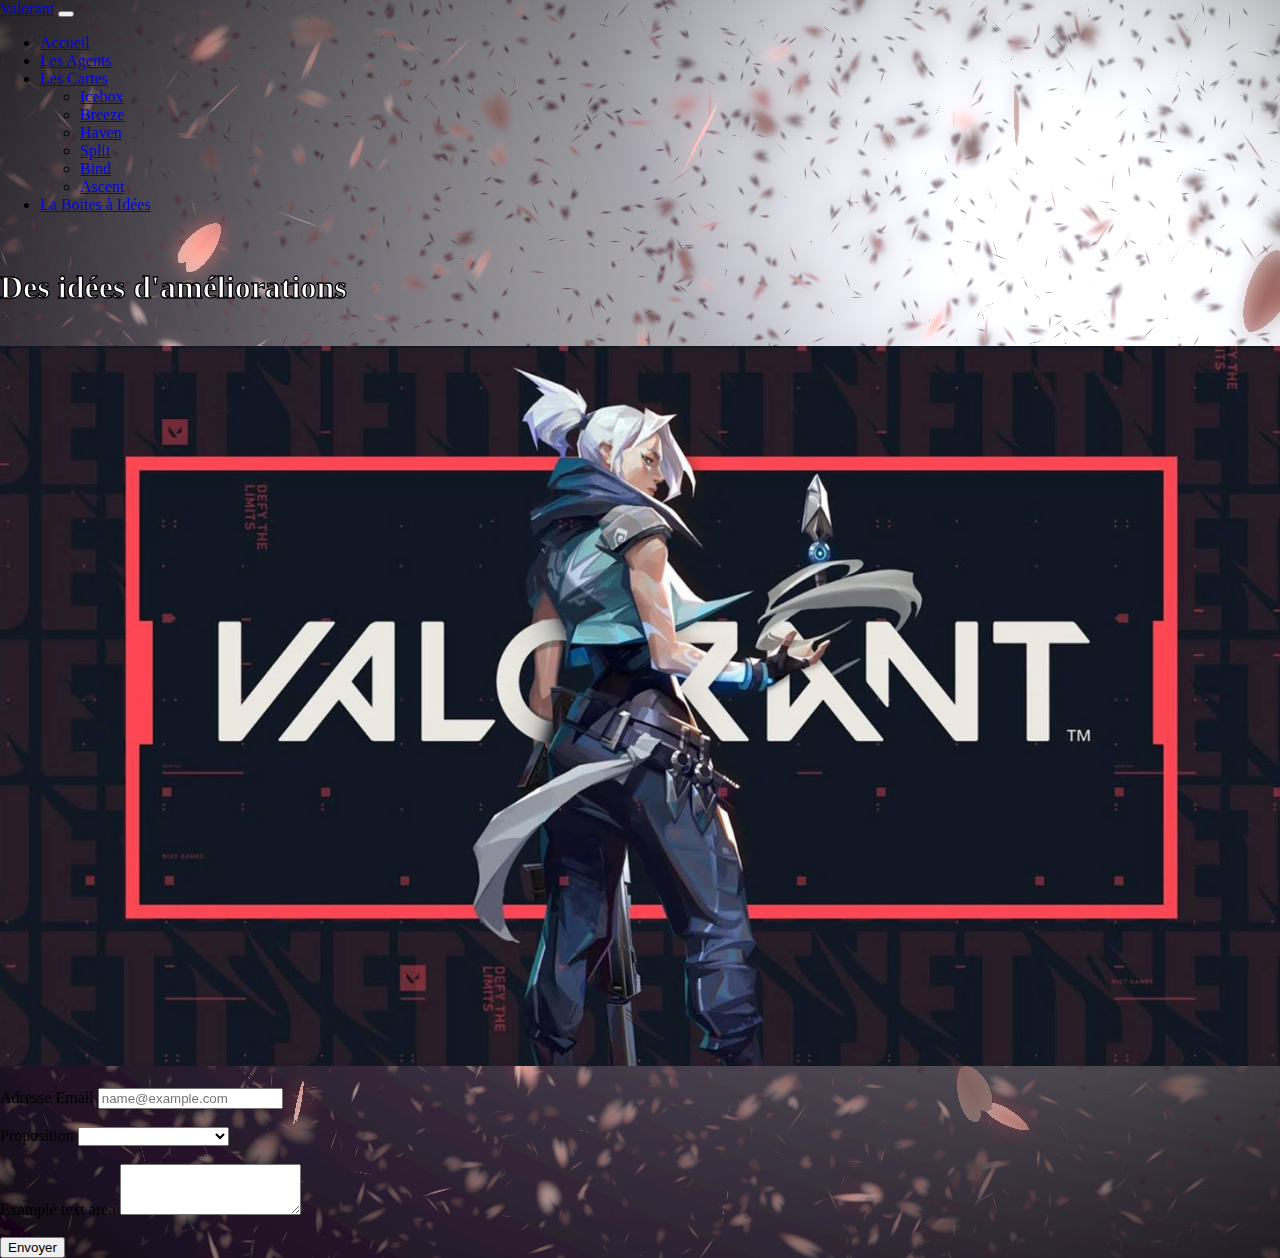
==== ideabox.html @ 5f818156 "Add files via upload" ====
<!doctype html>
<html lang="fr">

<head>
    <!-- Required meta tags -->
    <meta charset="utf-8">
    <meta name="viewport" content="width=device-width, initial-scale=1">

    <!-- Bootstrap CSS -->
    <link href="https://cdn.jsdelivr.net/npm/bootstrap@5.0.1/dist/css/bootstrap.min.css" rel="stylesheet"
        integrity="sha384-+0n0xVW2eSR5OomGNYDnhzAbDsOXxcvSN1TPprVMTNDbiYZCxYbOOl7+AMvyTG2x" crossorigin="anonymous">
    <link rel="stylesheet" href="style.css">
    <title>La boites à idées</title>


</head>

<body>
    <nav class="navbar navbar-expand-lg navbar-light bg-light">
        <div class="container-fluid">
          <a class="navbar-brand" href="index.html">Valorant</a>
          <button class="navbar-toggler" type="button" data-bs-toggle="collapse" data-bs-target="#navbarSupportedContent" aria-controls="navbarSupportedContent" aria-expanded="false" aria-label="Toggle navigation">
            <span class="navbar-toggler-icon"></span>
          </button>
          <div class="collapse navbar-collapse" id="navbarSupportedContent">
            <ul class="navbar-nav me-auto mb-2 mb-lg-0">
              <li class="nav-item">
                <a class="nav-link active" aria-current="page" href="index.html">Accueil</a>
              </li>
              <li class="nav-item">
                <a class="nav-link" href="character.html">Les Agents</a>
              </li>
              <li class="nav-item dropdown">
                <a class="nav-link dropdown-toggle" href="map.html" id="navbarDropdown" role="button" data-bs-toggle="dropdown" aria-expanded="false">
                  Les Cartes
                </a>
                <ul class="dropdown-menu" aria-labelledby="dropdownMenuButton1">
                    <li><a class="dropdown-item" href="map.html">Icebox</a></li>
                    <li><a class="dropdown-item" href="breeze.html">Breeze</a></li>
                    <li><a class="dropdown-item" href="#">Haven</a></li>
                    <li><a class="dropdown-item" href="#">Split</a></li>
                    <li><a class="dropdown-item" href="#">Bind</a></li>
                    <li><a class="dropdown-item" href="#">Ascent</a></li>
                  </ul>
              </li>
              <li class="nav-item">
                <a class="nav-link" href="ideabox.html">La Boites à Idées</a>
              </li>
            </ul>
          </div>
        </div>
      </nav>
    <br>
    <h1 class="d-flex justify-content-center">Des idées d'améliorations</h1>
    <br>
    <div class="container">
        <div class="row">
            <div class="container-fluid">
                <div class="row">
                    <div class="col-lg-6">
                        <img src="img/142928.jpg" class="rounded mx-auto d-block" alt="..." width="100%">
                    </div>
                    <div class="col-lg-6">
                        <form>
                            <div class="form-group">
                                <br>
                                <label for="exampleFormControlInput1">Adresse Email</label>
                                <input type="email" class="form-control" id="exampleFormControlInput1"
                                    placeholder="name@example.com">
                            </div>
                            <div class="form-group">
                                <br>
                                <label for="exampleFormControlSelect1">Proposition</label>
                                <select class="form-control" id="exampleFormControlSelect1">
                                    <option> </option>
                                    <option>Nouvelle Carte</option>
                                    <option>Nouveau Personnage</option>
                                    <option>Nouvelle Arme</option>
                                    <option>Autre</option>

                                </select>
                            </div>
                            <div class="form-group">
                                <br>
                                <label for="exampleFormControlTextarea1">Example text area</label>
                                <textarea class="form-control" id="exampleFormControlTextarea1" rows="3"></textarea>
                            </div>
                        </form>
                        <br>
                        <button>Envoyer</button>
                    </div>
                </div>
            </div>
        </div>
    </div>
    </div>





    <!-- Optional JavaScript; choose one of the two! -->

    <!-- Option 1: Bootstrap Bundle with Popper -->
    <script src="https://cdn.jsdelivr.net/npm/bootstrap@5.0.1/dist/js/bootstrap.bundle.min.js"
        integrity="sha384-gtEjrD/SeCtmISkJkNUaaKMoLD0//ElJ19smozuHV6z3Iehds+3Ulb9Bn9Plx0x4"
        crossorigin="anonymous"></script>
    <script type="text/javascript" src="monscript.js"></script>
    <!-- Option 2: Separate Popper and Bootstrap JS -->
    <!--
    <script src="https://cdn.jsdelivr.net/npm/@popperjs/core@2.9.2/dist/umd/popper.min.js" integrity="sha384-IQsoLXl5PILFhosVNubq5LC7Qb9DXgDA9i+tQ8Zj3iwWAwPtgFTxbJ8NT4GN1R8p" crossorigin="anonymous"></script>
    <script src="https://cdn.jsdelivr.net/npm/bootstrap@5.0.1/dist/js/bootstrap.min.js" integrity="sha384-Atwg2Pkwv9vp0ygtn1JAojH0nYbwNJLPhwyoVbhoPwBhjQPR5VtM2+xf0Uwh9KtT" crossorigin="anonymous"></script>
    -->

    <canvas id="sakura"></canvas>
    <div class="btnbg">
    </div>

    <!-- sakura shader -->
    <script id="sakura_point_vsh" type="x-shader/x_vertex">
      uniform mat4 uProjection;
      uniform mat4 uModelview;
      uniform vec3 uResolution;
      uniform vec3 uOffset;
      uniform vec3 uDOF;  //x:focus distance, y:focus radius, z:max radius
      uniform vec3 uFade; //x:start distance, y:half distance, z:near fade start

      attribute vec3 aPosition;
      attribute vec3 aEuler;
      attribute vec2 aMisc; //x:size, y:fade

      varying vec3 pposition;
      varying float psize;
      varying float palpha;
      varying float pdist;

      //varying mat3 rotMat;
      varying vec3 normX;
      varying vec3 normY;
      varying vec3 normZ;
      varying vec3 normal;

      varying float diffuse;
      varying float specular;
      varying float rstop;
      varying float distancefade;

      void main(void) {
          // Projection is based on vertical angle
          vec4 pos = uModelview * vec4(aPosition + uOffset, 1.0);
          gl_Position = uProjection * pos;
          gl_PointSize = aMisc.x * uProjection[1][1] / -pos.z * uResolution.y * 0.5;
          
          pposition = pos.xyz;
          psize = aMisc.x;
          pdist = length(pos.xyz);
          palpha = smoothstep(0.0, 1.0, (pdist - 0.1) / uFade.z);
          
          vec3 elrsn = sin(aEuler);
          vec3 elrcs = cos(aEuler);
          mat3 rotx = mat3(
              1.0, 0.0, 0.0,
              0.0, elrcs.x, elrsn.x,
              0.0, -elrsn.x, elrcs.x
          );
          mat3 roty = mat3(
              elrcs.y, 0.0, -elrsn.y,
              0.0, 1.0, 0.0,
              elrsn.y, 0.0, elrcs.y
          );
          mat3 rotz = mat3(
              elrcs.z, elrsn.z, 0.0, 
              -elrsn.z, elrcs.z, 0.0,
              0.0, 0.0, 1.0
          );
          mat3 rotmat = rotx * roty * rotz;
          normal = rotmat[2];
          
          mat3 trrotm = mat3(
              rotmat[0][0], rotmat[1][0], rotmat[2][0],
              rotmat[0][1], rotmat[1][1], rotmat[2][1],
              rotmat[0][2], rotmat[1][2], rotmat[2][2]
          );
          normX = trrotm[0];
          normY = trrotm[1];
          normZ = trrotm[2];
          
          const vec3 lit = vec3(0.6917144638660746, 0.6917144638660746, -0.20751433915982237);
          
          float tmpdfs = dot(lit, normal);
          if(tmpdfs < 0.0) {
              normal = -normal;
              tmpdfs = dot(lit, normal);
          }
          diffuse = 0.4 + tmpdfs;
          
          vec3 eyev = normalize(-pos.xyz);
          if(dot(eyev, normal) > 0.0) {
              vec3 hv = normalize(eyev + lit);
              specular = pow(max(dot(hv, normal), 0.0), 20.0);
          }
          else {
              specular = 0.0;
          }
          
          rstop = clamp((abs(pdist - uDOF.x) - uDOF.y) / uDOF.z, 0.0, 1.0);
          rstop = pow(rstop, 0.5);
          //-0.69315 = ln(0.5)
          distancefade = min(1.0, exp((uFade.x - pdist) * 0.69315 / uFade.y));
      }
      </script>
    <script id="sakura_point_fsh" type="x-shader/x_fragment">
      #ifdef GL_ES
      //precision mediump float;
      precision highp float;
      #endif

      uniform vec3 uDOF;  //x:focus distance, y:focus radius, z:max radius
      uniform vec3 uFade; //x:start distance, y:half distance, z:near fade start

      const vec3 fadeCol = vec3(0.08, 0.03, 0.06);

      varying vec3 pposition;
      varying float psize;
      varying float palpha;
      varying float pdist;

      //varying mat3 rotMat;
      varying vec3 normX;
      varying vec3 normY;
      varying vec3 normZ;
      varying vec3 normal;

      varying float diffuse;
      varying float specular;
      varying float rstop;
      varying float distancefade;

      float ellipse(vec2 p, vec2 o, vec2 r) {
          vec2 lp = (p - o) / r;
          return length(lp) - 1.0;
      }

      void main(void) {
          vec3 p = vec3(gl_PointCoord - vec2(0.5, 0.5), 0.0) * 2.0;
          vec3 d = vec3(0.0, 0.0, -1.0);
          float nd = normZ.z; //dot(-normZ, d);
          if(abs(nd) < 0.0001) discard;
          
          float np = dot(normZ, p);
          vec3 tp = p + d * np / nd;
          vec2 coord = vec2(dot(normX, tp), dot(normY, tp));
          
          //angle = 15 degree
          const float flwrsn = 0.258819045102521;
          const float flwrcs = 0.965925826289068;
          mat2 flwrm = mat2(flwrcs, -flwrsn, flwrsn, flwrcs);
          vec2 flwrp = vec2(abs(coord.x), coord.y) * flwrm;
          
          float r;
          if(flwrp.x < 0.0) {
              r = ellipse(flwrp, vec2(0.065, 0.024) * 0.5, vec2(0.36, 0.96) * 0.5);
          }
          else {
              r = ellipse(flwrp, vec2(0.065, 0.024) * 0.5, vec2(0.58, 0.96) * 0.5);
          }
          
          if(r > rstop) discard;
          
          vec3 col = mix(vec3(1.0, 0.8, 0.75), vec3(1.0, 0.9, 0.87), r);
          float grady = mix(0.0, 1.0, pow(coord.y * 0.5 + 0.5, 0.35));
          col *= vec3(1.0, grady, grady);
          col *= mix(0.8, 1.0, pow(abs(coord.x), 0.3));
          col = col * diffuse + specular;
          
          col = mix(fadeCol, col, distancefade);
          
          float alpha = (rstop > 0.001)? (0.5 - r / (rstop * 2.0)) : 1.0;
          alpha = smoothstep(0.0, 1.0, alpha) * palpha;
          
          gl_FragColor = vec4(col * 0.5, alpha);
      }
      </script>
    <!-- effects -->
    <script id="fx_common_vsh" type="x-shader/x_vertex">
      uniform vec3 uResolution;
      attribute vec2 aPosition;

      varying vec2 texCoord;
      varying vec2 screenCoord;

      void main(void) {
          gl_Position = vec4(aPosition, 0.0, 1.0);
          texCoord = aPosition.xy * 0.5 + vec2(0.5, 0.5);
          screenCoord = aPosition.xy * vec2(uResolution.z, 1.0);
      }
      </script>
    <script id="bg_fsh" type="x-shader/x_fragment">
      #ifdef GL_ES
      //precision mediump float;
      precision highp float;
      #endif

      uniform vec2 uTimes;

      varying vec2 texCoord;
      varying vec2 screenCoord;

      void main(void) {
          vec3 col;
          float c;
          vec2 tmpv = texCoord * vec2(0.8, 1.0) - vec2(0.95, 1.0);
          c = exp(-pow(length(tmpv) * 1.8, 2.0));
          col = mix(vec3(0.02, 0.0, 0.03), vec3(0.96, 0.98, 1.0) * 1.5, c);
          gl_FragColor = vec4(col * 0.5, 1.0);
      }
      </script>
    <script id="fx_brightbuf_fsh" type="x-shader/x_fragment">
      #ifdef GL_ES
      //precision mediump float;
      precision highp float;
      #endif
      uniform sampler2D uSrc;
      uniform vec2 uDelta;

      varying vec2 texCoord;
      varying vec2 screenCoord;

      void main(void) {
          vec4 col = texture2D(uSrc, texCoord);
          gl_FragColor = vec4(col.rgb * 2.0 - vec3(0.5), 1.0);
      }
      </script>
    <script id="fx_dirblur_r4_fsh" type="x-shader/x_fragment">
      #ifdef GL_ES
      //precision mediump float;
      precision highp float;
      #endif
      uniform sampler2D uSrc;
      uniform vec2 uDelta;
      uniform vec4 uBlurDir; //dir(x, y), stride(z, w)

      varying vec2 texCoord;
      varying vec2 screenCoord;

      void main(void) {
          vec4 col = texture2D(uSrc, texCoord);
          col = col + texture2D(uSrc, texCoord + uBlurDir.xy * uDelta);
          col = col + texture2D(uSrc, texCoord - uBlurDir.xy * uDelta);
          col = col + texture2D(uSrc, texCoord + (uBlurDir.xy + uBlurDir.zw) * uDelta);
          col = col + texture2D(uSrc, texCoord - (uBlurDir.xy + uBlurDir.zw) * uDelta);
          gl_FragColor = col / 5.0;
      }
      </script>
    <!-- effect fragment shader template -->
    <script id="fx_common_fsh" type="x-shader/x_fragment">
      #ifdef GL_ES
      //precision mediump float;
      precision highp float;
      #endif
      uniform sampler2D uSrc;
      uniform vec2 uDelta;

      varying vec2 texCoord;
      varying vec2 screenCoord;

      void main(void) {
          gl_FragColor = texture2D(uSrc, texCoord);
      }
      </script>
    <!-- post processing -->
    <script id="pp_final_vsh" type="x-shader/x_vertex">
      uniform vec3 uResolution;
      attribute vec2 aPosition;
      varying vec2 texCoord;
      varying vec2 screenCoord;
      void main(void) {
          gl_Position = vec4(aPosition, 0.0, 1.0);
          texCoord = aPosition.xy * 0.5 + vec2(0.5, 0.5);
          screenCoord = aPosition.xy * vec2(uResolution.z, 1.0);
      }
      </script>
    <script id="pp_final_fsh" type="x-shader/x_fragment">
      #ifdef GL_ES
      //precision mediump float;
      precision highp float;
      #endif
      uniform sampler2D uSrc;
      uniform sampler2D uBloom;
      uniform vec2 uDelta;
      varying vec2 texCoord;
      varying vec2 screenCoord;
      void main(void) {
          vec4 srccol = texture2D(uSrc, texCoord) * 2.0;
          vec4 bloomcol = texture2D(uBloom, texCoord);
          vec4 col;
          col = srccol + bloomcol * (vec4(1.0) + srccol);
          col *= smoothstep(1.0, 0.0, pow(length((texCoord - vec2(0.5)) * 2.0), 1.2) * 0.5);
          col = pow(col, vec4(0.45454545454545)); //(1.0 / 2.2)
          
          gl_FragColor = vec4(col.rgb, 1.0);
          gl_FragColor.a = 1.0;
      }
      </script>
    
      
</body>


</html>
---- style.css ----
body {
    padding:0;
    margin:0;
	height: 600px;
}
canvas {
    position:fixed;
    z-index: -1;
    top : 0;
    left: 0;
    padding:0;
    margin:0;
}

h1 {
    color: black;
    -webkit-text-fill-color: white; /* Will override color (regardless of order) */
    -webkit-text-stroke-width: 1.3px;
    -webkit-text-stroke-color: black;
    
  }

footer{
    position: fixed;
    left: 0;
    right: 0;
    bottom: 0;
}
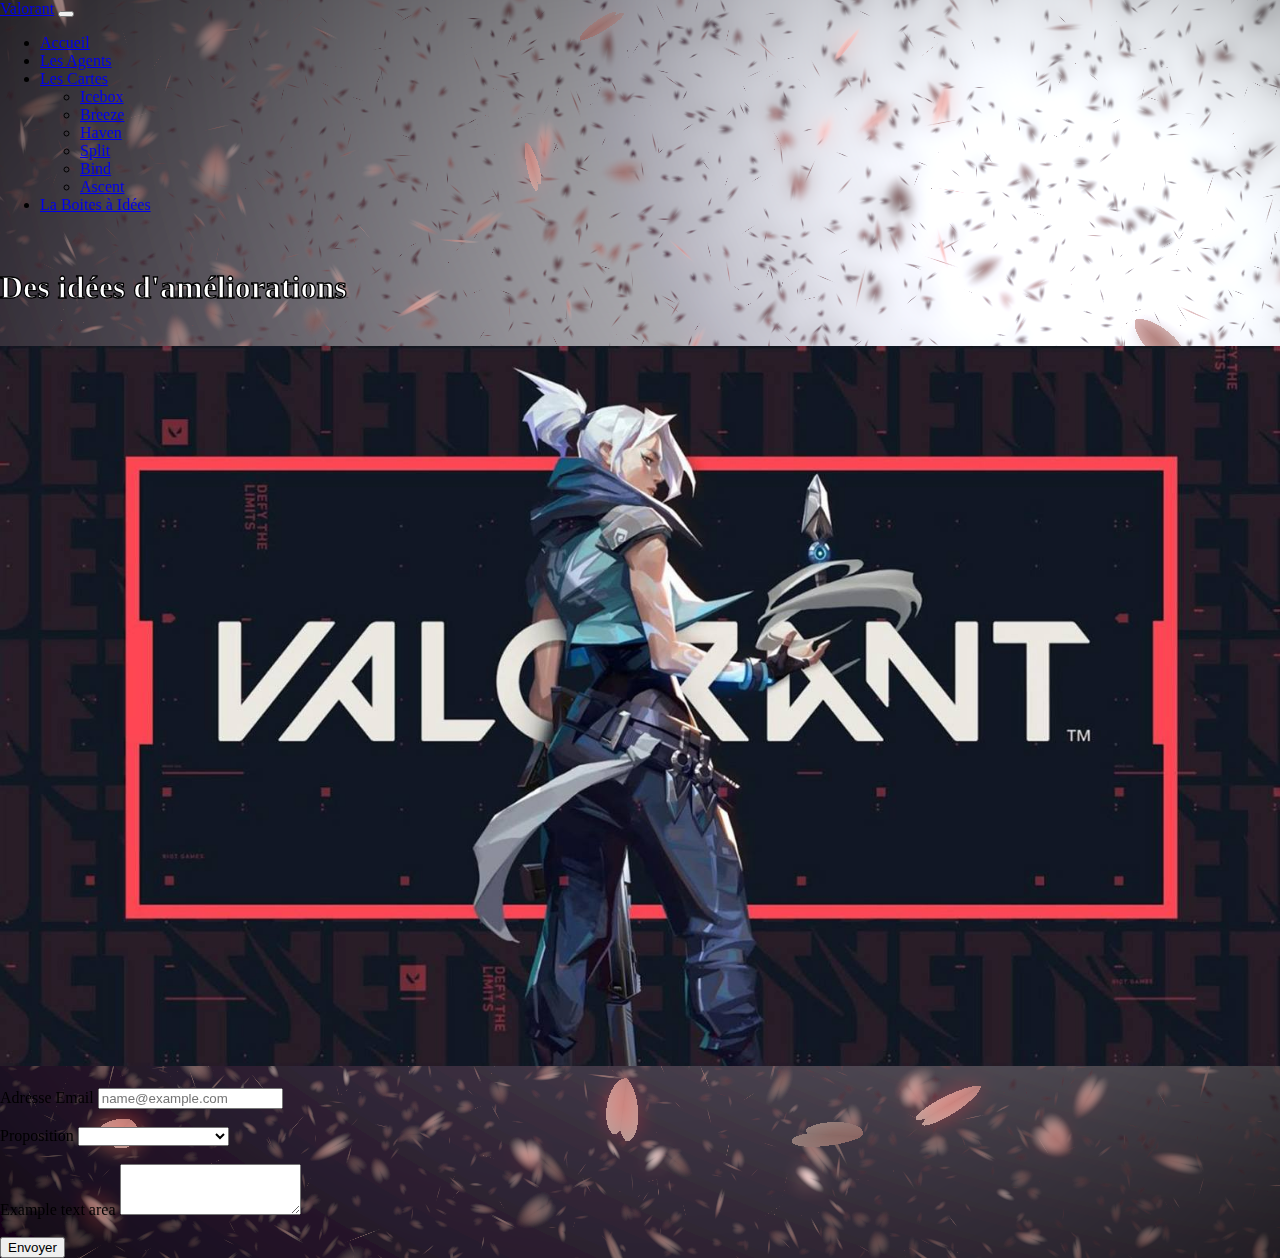
==== commit 4d0b2783: "Update ideabox.html" ====
--- a/ideabox.html
+++ b/ideabox.html
@@ -36,11 +36,11 @@
                 </a>
                 <ul class="dropdown-menu" aria-labelledby="dropdownMenuButton1">
                     <li><a class="dropdown-item" href="map.html">Icebox</a></li>
-                    <li><a class="dropdown-item" href="breeze.html">Breeze</a></li>
-                    <li><a class="dropdown-item" href="#">Haven</a></li>
-                    <li><a class="dropdown-item" href="#">Split</a></li>
-                    <li><a class="dropdown-item" href="#">Bind</a></li>
-                    <li><a class="dropdown-item" href="#">Ascent</a></li>
+          <li><a class="dropdown-item" href="breeze.html">Breeze</a></li>
+          <li><a class="dropdown-item" href="haven.html">Haven</a></li>
+          <li><a class="dropdown-item" href="split.html">Split</a></li>
+          <li><a class="dropdown-item" href="bind.html">Bind</a></li>
+          <li><a class="dropdown-item" href="ascent.html">Ascent</a></li>
                   </ul>
               </li>
               <li class="nav-item">
@@ -407,4 +407,4 @@
 </body>
 
 
-</html>+</html>
